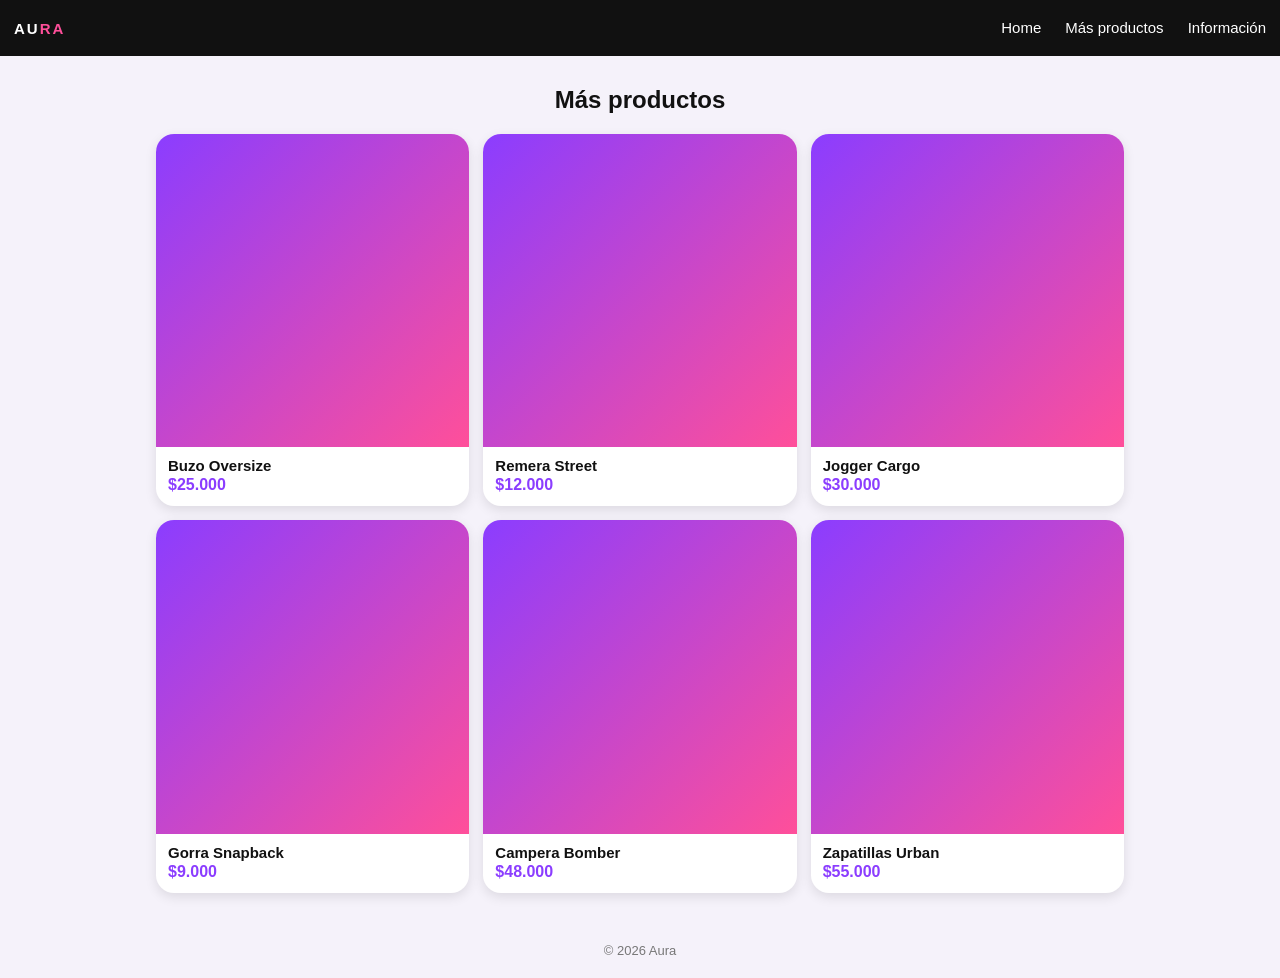
==== public/productos.html @ ee84ff04 "Create productos.html" ====
<!DOCTYPE html>
<html lang="es">
<head>
<meta charset="UTF-8">
<meta name="viewport" content="width=device-width, initial-scale=1">
<title>Aura | Más productos</title>
<link rel="stylesheet" href="../css/style.css">
</head>
<body>
<nav class="navbar">
  <a class="logo" href="../index.html">AU<span>RA</span></a>
  <ul>
    <li><a href="../index.html">Home</a></li>
    <li><a href="productos.html">Más productos</a></li>
    <li><a href="info.html">Información</a></li>
  </ul>
</nav>

<section>
  <h2>Más productos</h2>
  <div class="grid">
    <a class="card" href="producto.html?id=1">
      <div class="img-box"><img src="../img/producto1.jpg" alt="Buzo Oversize" onerror="this.style.display='none'"></div>
      <h3>Buzo Oversize</h3><p>$25.000</p>
    </a>
    <a class="card" href="producto.html?id=2">
      <div class="img-box"><img src="../img/producto2.jpg" alt="Remera Street" onerror="this.style.display='none'"></div>
      <h3>Remera Street</h3><p>$12.000</p>
    </a>
    <a class="card" href="producto.html?id=3">
      <div class="img-box"><img src="../img/producto3.jpg" alt="Jogger Cargo" onerror="this.style.display='none'"></div>
      <h3>Jogger Cargo</h3><p>$30.000</p>
    </a>
    <a class="card" href="producto.html?id=4">
      <div class="img-box"><img src="../img/producto4.jpg" alt="Gorra Snapback" onerror="this.style.display='none'"></div>
      <h3>Gorra Snapback</h3><p>$9.000</p>
    </a>
    <a class="card" href="producto.html?id=5">
      <div class="img-box"><img src="../img/producto5.jpg" alt="Campera Bomber" onerror="this.style.display='none'"></div>
      <h3>Campera Bomber</h3><p>$48.000</p>
    </a>
    <a class="card" href="producto.html?id=6">
      <div class="img-box"><img src="../img/producto6.jpg" alt="Zapatillas Urban" onerror="this.style.display='none'"></div>
      <h3>Zapatillas Urban</h3><p>$55.000</p>
    </a>
  </div>
</section>

<footer>© 2026 Aura</footer>
</body>
</html>
---- css/style.css ----
*{margin:0;padding:0;box-sizing:border-box}
:root{--negro:#111;--violeta:#8b3dff;--rosa:#ff4f9a;--claro:#f5f2fa}
body{font-family:Arial,sans-serif;background:var(--claro);color:var(--negro);padding-top:56px}
.navbar{position:fixed;top:0;left:0;width:100%;height:56px;background:var(--negro);display:flex;align-items:center;justify-content:space-between;padding:0 14px;z-index:10}
.logo{color:#fff;font-weight:bold;font-size:20px;letter-spacing:2px;text-decoration:none}
.logo span{color:var(--rosa)}
.navbar ul{list-style:none;display:flex;gap:12px}
.navbar a{color:#fff;text-decoration:none;font-size:13px}
.navbar ul a:hover{color:var(--rosa)}
.hero{min-height:60vh;display:flex;flex-direction:column;justify-content:center;align-items:center;text-align:center;color:#fff;padding:30px 20px;background:linear-gradient(rgba(0,0,0,.5),rgba(0,0,0,.5)),url("../img/fondo.jpg") center/cover,linear-gradient(135deg,var(--violeta),var(--rosa))}
.hero h1{font-size:2.6rem;letter-spacing:3px;margin-bottom:12px}
.hero p{max-width:520px;line-height:1.5}
section{padding:30px 16px;max-width:1000px;margin:0 auto}
h2{text-align:center;margin-bottom:20px}
.grid{display:grid;grid-template-columns:repeat(2,1fr);gap:14px}
.card{background:#fff;border-radius:18px;overflow:hidden;box-shadow:0 4px 12px rgba(0,0,0,.1);text-decoration:none;color:inherit;display:block}
.img-box{aspect-ratio:1/1;background:linear-gradient(135deg,var(--violeta),var(--rosa))}
.img-box img{width:100%;height:100%;object-fit:cover;display:block}
.card h3{font-size:15px;padding:10px 12px 2px}
.card p{padding:0 12px 12px;color:var(--violeta);font-weight:bold}
.info{background:#fff;border-radius:18px;padding:22px;line-height:1.6;box-shadow:0 4px 12px rgba(0,0,0,.1)}
.info p{margin-bottom:12px}
.detalle{display:flex;flex-direction:column;gap:18px}
.detalle .img-box{border-radius:18px;overflow:hidden}
.detalle h1{font-size:1.6rem}
.precio{font-size:1.5rem;color:var(--violeta);font-weight:bold;margin:8px 0}
select{padding:10px;border-radius:10px;border:1px solid #ccc;font-size:15px;margin:8px 0 14px}
.btn{background:var(--negro);color:#fff;border:none;padding:14px;border-radius:30px;font-size:16px;width:100%;cursor:pointer}
.btn:hover{background:var(--rosa)}
footer{text-align:center;padding:20px;color:#777;font-size:13px}
@media(min-width:700px){
.grid{grid-template-columns:repeat(3,1fr)}
.navbar ul{gap:24px}
.navbar a{font-size:15px}
.detalle{flex-direction:row}
.detalle>div{flex:1}
}
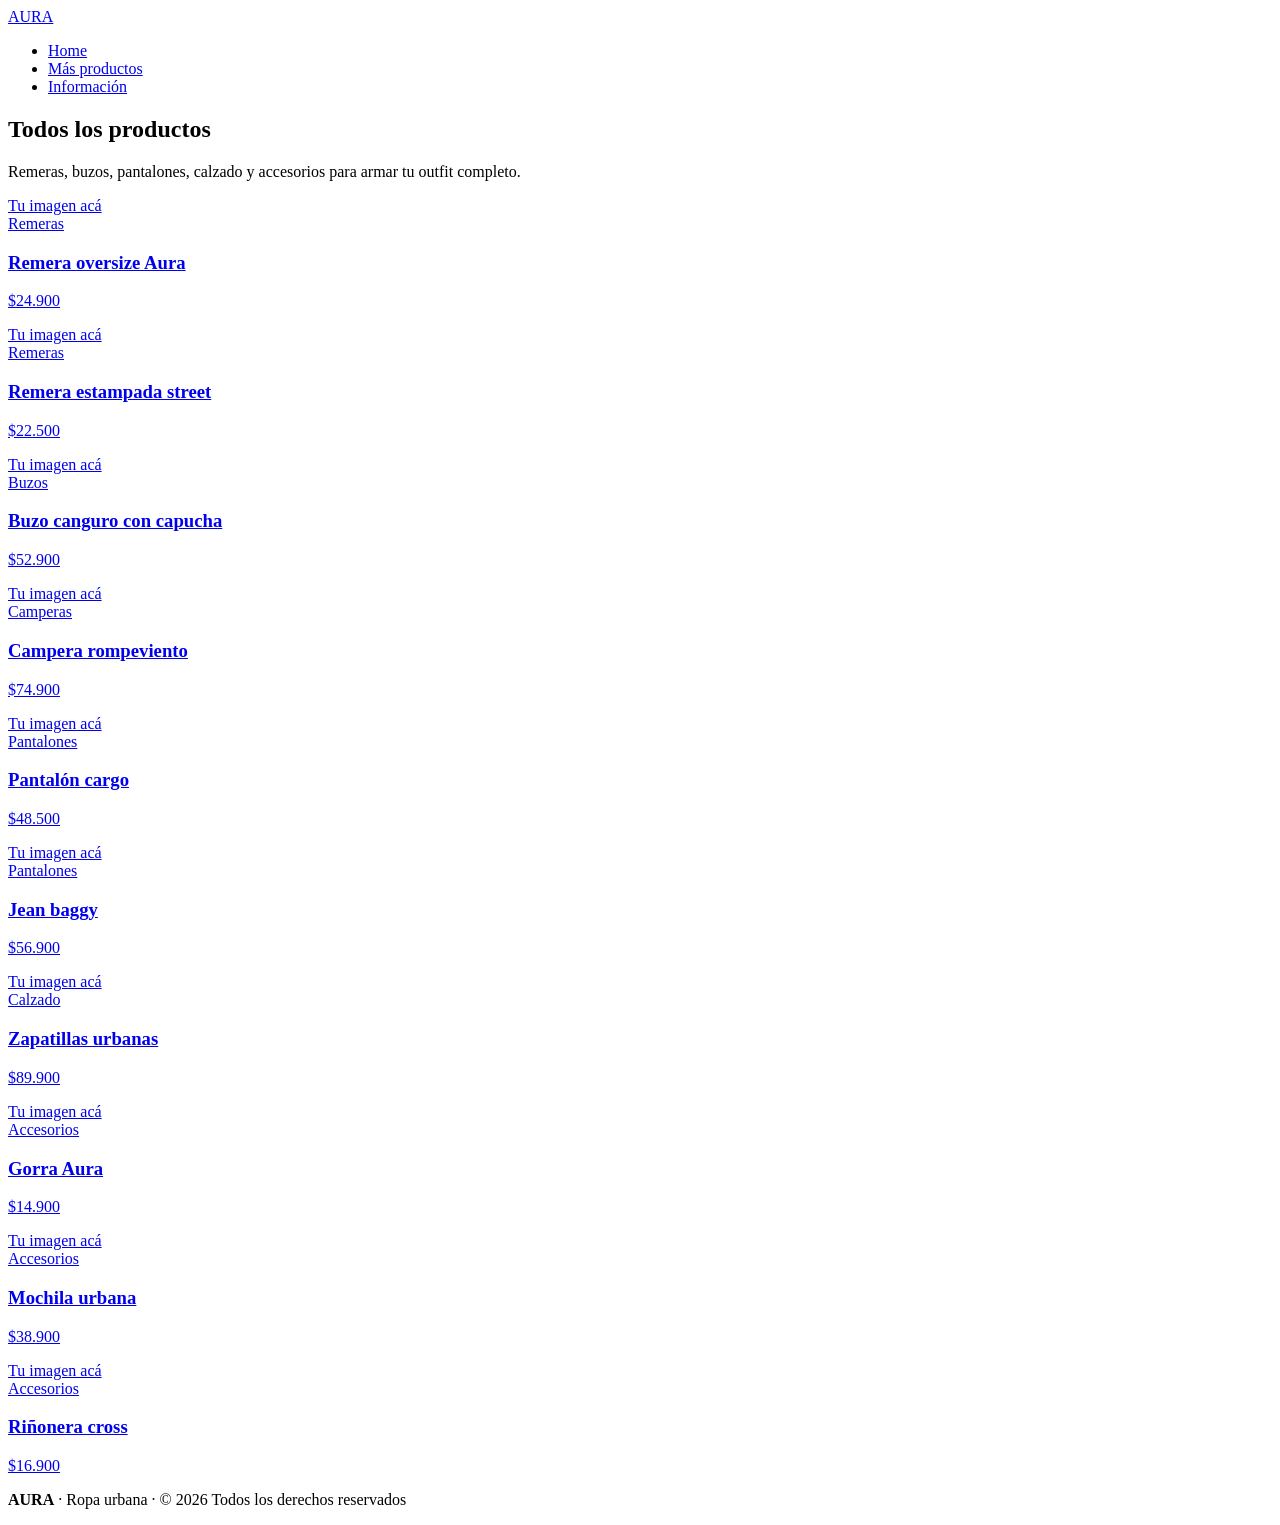
==== commit 780ed7f3: "Add files via upload" ====
--- a/public/productos.html
+++ b/public/productos.html
@@ -1,51 +1,163 @@
 <!DOCTYPE html>
 <html lang="es">
 <head>
-<meta charset="UTF-8">
-<meta name="viewport" content="width=device-width, initial-scale=1">
-<title>Aura | Más productos</title>
-<link rel="stylesheet" href="../css/style.css">
+  <meta charset="UTF-8">
+  <meta name="viewport" content="width=device-width, initial-scale=1.0">
+  <title>Más productos | Aura</title>
+  <link rel="stylesheet" href="../css/style.css">
 </head>
 <body>
-<nav class="navbar">
-  <a class="logo" href="../index.html">AU<span>RA</span></a>
-  <ul>
-    <li><a href="../index.html">Home</a></li>
-    <li><a href="productos.html">Más productos</a></li>
-    <li><a href="info.html">Información</a></li>
-  </ul>
-</nav>
 
-<section>
-  <h2>Más productos</h2>
-  <div class="grid">
-    <a class="card" href="producto.html?id=1">
-      <div class="img-box"><img src="../img/producto1.jpg" alt="Buzo Oversize" onerror="this.style.display='none'"></div>
-      <h3>Buzo Oversize</h3><p>$25.000</p>
-    </a>
-    <a class="card" href="producto.html?id=2">
-      <div class="img-box"><img src="../img/producto2.jpg" alt="Remera Street" onerror="this.style.display='none'"></div>
-      <h3>Remera Street</h3><p>$12.000</p>
-    </a>
-    <a class="card" href="producto.html?id=3">
-      <div class="img-box"><img src="../img/producto3.jpg" alt="Jogger Cargo" onerror="this.style.display='none'"></div>
-      <h3>Jogger Cargo</h3><p>$30.000</p>
-    </a>
-    <a class="card" href="producto.html?id=4">
-      <div class="img-box"><img src="../img/producto4.jpg" alt="Gorra Snapback" onerror="this.style.display='none'"></div>
-      <h3>Gorra Snapback</h3><p>$9.000</p>
-    </a>
-    <a class="card" href="producto.html?id=5">
-      <div class="img-box"><img src="../img/producto5.jpg" alt="Campera Bomber" onerror="this.style.display='none'"></div>
-      <h3>Campera Bomber</h3><p>$48.000</p>
-    </a>
-    <a class="card" href="producto.html?id=6">
-      <div class="img-box"><img src="../img/producto6.jpg" alt="Zapatillas Urban" onerror="this.style.display='none'"></div>
-      <h3>Zapatillas Urban</h3><p>$55.000</p>
-    </a>
-  </div>
-</section>
+  <!-- NAVBAR -->
+  <header class="navbar">
+    <a href="../index.html" class="logo">AURA</a>
+    <nav>
+      <ul>
+        <li><a href="../index.html">Home</a></li>
+        <li><a href="productos.html" class="activo">Más productos</a></li>
+        <li><a href="info.html">Información</a></li>
+      </ul>
+    </nav>
+  </header>
 
-<footer>© 2026 Aura</footer>
+  <main>
+    <section class="encabezado">
+      <h1>Todos los productos</h1>
+      <p>Remeras, buzos, pantalones, calzado y accesorios para armar tu outfit completo.</p>
+    </section>
+
+    <section class="seccion">
+      <div class="contenedor">
+        <div class="grilla grilla-cards">
+          <a class="card" href="producto.html?id=remera-oversize">
+            <div class="card-img">
+              <span>Tu imagen acá</span>
+              <img src="../img/remera-oversize.jpg" alt="Remera oversize Aura" onerror="this.remove()">
+            </div>
+            <div class="card-cuerpo">
+              <span class="categoria">Remeras</span>
+              <h3>Remera oversize Aura</h3>
+              <p class="precio">$24.900</p>
+            </div>
+          </a>
+
+          <a class="card" href="producto.html?id=remera-street">
+            <div class="card-img">
+              <span>Tu imagen acá</span>
+              <img src="../img/remera-street.jpg" alt="Remera estampada street" onerror="this.remove()">
+            </div>
+            <div class="card-cuerpo">
+              <span class="categoria">Remeras</span>
+              <h3>Remera estampada street</h3>
+              <p class="precio">$22.500</p>
+            </div>
+          </a>
+
+          <a class="card" href="producto.html?id=buzo-canguro">
+            <div class="card-img">
+              <span>Tu imagen acá</span>
+              <img src="../img/buzo-canguro.jpg" alt="Buzo canguro con capucha" onerror="this.remove()">
+            </div>
+            <div class="card-cuerpo">
+              <span class="categoria">Buzos</span>
+              <h3>Buzo canguro con capucha</h3>
+              <p class="precio">$52.900</p>
+            </div>
+          </a>
+
+          <a class="card" href="producto.html?id=campera-rompeviento">
+            <div class="card-img">
+              <span>Tu imagen acá</span>
+              <img src="../img/campera-rompeviento.jpg" alt="Campera rompeviento" onerror="this.remove()">
+            </div>
+            <div class="card-cuerpo">
+              <span class="categoria">Camperas</span>
+              <h3>Campera rompeviento</h3>
+              <p class="precio">$74.900</p>
+            </div>
+          </a>
+
+          <a class="card" href="producto.html?id=pantalon-cargo">
+            <div class="card-img">
+              <span>Tu imagen acá</span>
+              <img src="../img/pantalon-cargo.jpg" alt="Pantalón cargo" onerror="this.remove()">
+            </div>
+            <div class="card-cuerpo">
+              <span class="categoria">Pantalones</span>
+              <h3>Pantalón cargo</h3>
+              <p class="precio">$48.500</p>
+            </div>
+          </a>
+
+          <a class="card" href="producto.html?id=jean-baggy">
+            <div class="card-img">
+              <span>Tu imagen acá</span>
+              <img src="../img/jean-baggy.jpg" alt="Jean baggy" onerror="this.remove()">
+            </div>
+            <div class="card-cuerpo">
+              <span class="categoria">Pantalones</span>
+              <h3>Jean baggy</h3>
+              <p class="precio">$56.900</p>
+            </div>
+          </a>
+
+          <a class="card" href="producto.html?id=zapatillas-urbanas">
+            <div class="card-img">
+              <span>Tu imagen acá</span>
+              <img src="../img/zapatillas-urbanas.jpg" alt="Zapatillas urbanas" onerror="this.remove()">
+            </div>
+            <div class="card-cuerpo">
+              <span class="categoria">Calzado</span>
+              <h3>Zapatillas urbanas</h3>
+              <p class="precio">$89.900</p>
+            </div>
+          </a>
+
+          <a class="card" href="producto.html?id=gorra-aura">
+            <div class="card-img">
+              <span>Tu imagen acá</span>
+              <img src="../img/gorra-aura.jpg" alt="Gorra Aura" onerror="this.remove()">
+            </div>
+            <div class="card-cuerpo">
+              <span class="categoria">Accesorios</span>
+              <h3>Gorra Aura</h3>
+              <p class="precio">$14.900</p>
+            </div>
+          </a>
+
+          <a class="card" href="producto.html?id=mochila-urbana">
+            <div class="card-img">
+              <span>Tu imagen acá</span>
+              <img src="../img/mochila-urbana.jpg" alt="Mochila urbana" onerror="this.remove()">
+            </div>
+            <div class="card-cuerpo">
+              <span class="categoria">Accesorios</span>
+              <h3>Mochila urbana</h3>
+              <p class="precio">$38.900</p>
+            </div>
+          </a>
+
+          <a class="card" href="producto.html?id=rinonera-cross">
+            <div class="card-img">
+              <span>Tu imagen acá</span>
+              <img src="../img/rinonera-cross.jpg" alt="Riñonera cross" onerror="this.remove()">
+            </div>
+            <div class="card-cuerpo">
+              <span class="categoria">Accesorios</span>
+              <h3>Riñonera cross</h3>
+              <p class="precio">$16.900</p>
+            </div>
+          </a>
+
+
+        </div>
+      </div>
+    </section>
+  </main>
+
+  <footer class="footer">
+    <p><strong>AURA</strong> · Ropa urbana · © 2026 Todos los derechos reservados</p>
+  </footer>
+
 </body>
 </html>
